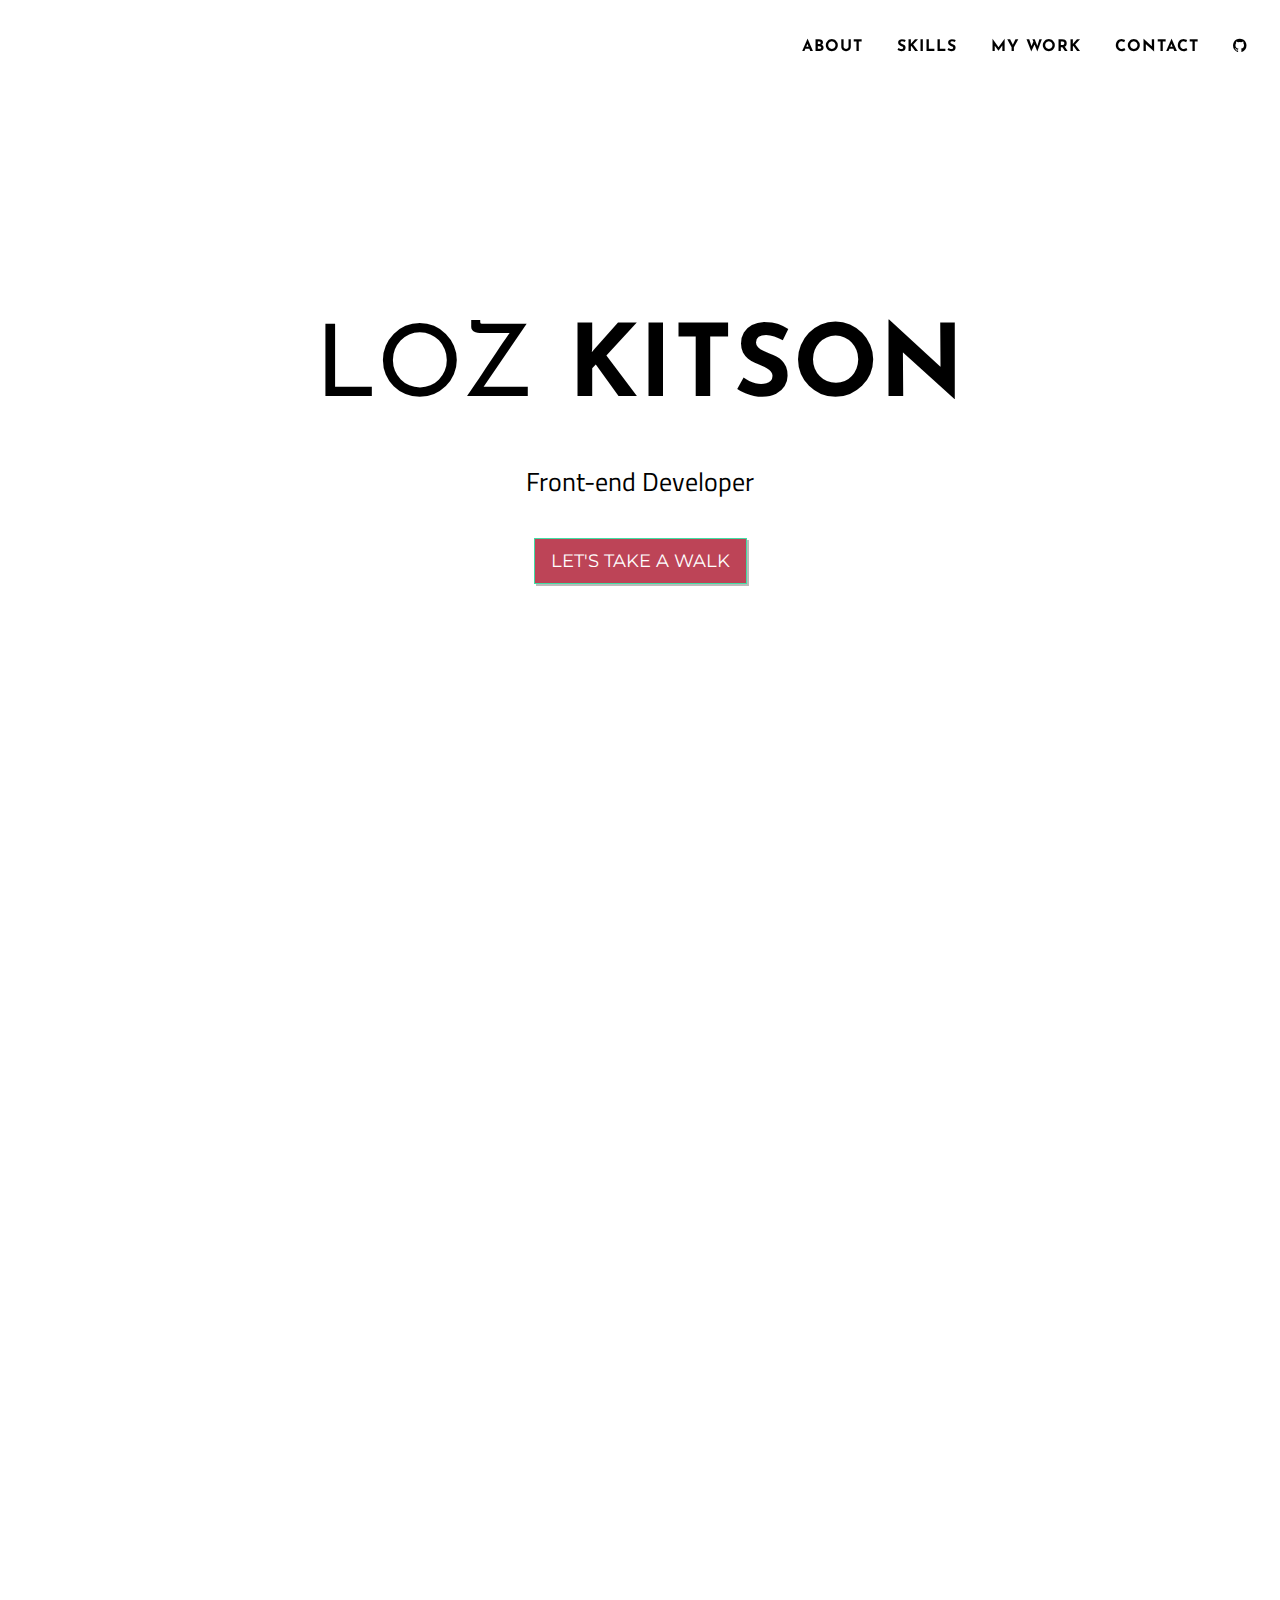
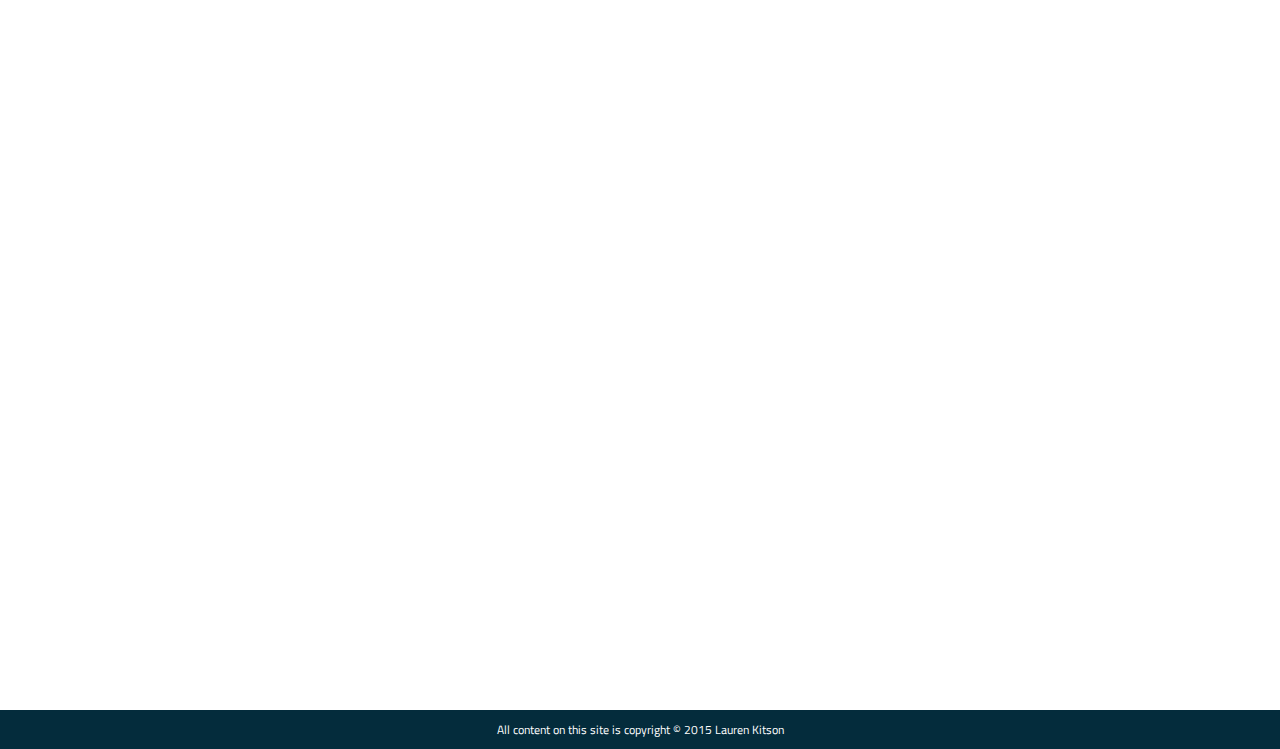
==== index.html @ 2e5b6a03 "Contact form works!" ====
<!DOCTYPE html>
<html lang="en">

<head>

    <meta charset="utf-8">
    <meta http-equiv="X-UA-Compatible" content="IE=edge">
    <meta name="viewport" content="width=device-width, initial-scale=1">
    <meta name="description" content="Hi! I'm Lauren, a Front-end developer proficient in HTML5, CSS3 and Javascript. I would love to hear from you if you looking for a junior developer to help make the web a beautiful, and responsive place.">
    <meta name="author" content="Lauren Kitson">

    <title>Lauren Kitson | Front End Developer</title>

    <!-- Bootstrap Core CSS -->
    <link href="css/bootstrap.min.css" rel="stylesheet">

    <!-- Custom CSS -->
    <link href="css/grayscale.css" rel="stylesheet">
    <link href="css-custom/main.css" rel="stylesheet" type="text/css">

    <!-- Custom Fonts -->
    <link href="font-awesome/css/font-awesome.min.css" rel="stylesheet" type="text/css">
    <link href='https://fonts.googleapis.com/css?family=Titillium+Web:400,400italic,700,300,300italic' rel='stylesheet' type='text/css'>
    <link href="http://fonts.googleapis.com/css?family=Montserrat:400,700" rel="stylesheet" type="text/css">
    <link href='https://fonts.googleapis.com/css?family=Josefin+Sans:400,400italic,700,300' rel='stylesheet' type='text/css'>

    <!-- HTML5 Shim and Respond.js IE8 support of HTML5 elements and media queries -->
    <!-- WARNING: Respond.js doesn't work if you view the page via file:// -->
    <!--[if lt IE 9]>
        <script src="https://oss.maxcdn.com/libs/html5shiv/3.7.0/html5shiv.js"></script>
        <script src="https://oss.maxcdn.com/libs/respond.js/1.4.2/respond.min.js"></script>
    <![endif]-->

</head>

<body id="page-top" data-spy="scroll" data-target=".navbar-fixed-top">
    
    <!-- Navigation -->
    <nav class="navbar navbar-custom navbar-fixed-top" role="navigation">
        <div class="container nav-width">
            <div class="navbar-header">
                <button type="button" class="navbar-toggle" data-toggle="collapse" data-target=".navbar-main-collapse">
                    <i class="fa fa-bars"></i>
                </button>
                
                </a>
            </div>

            <!-- Collect the nav links, forms, and other content for toggling -->
            <div class="collapse navbar-collapse navbar-right navbar-main-collapse">
                <ul class="nav navbar-nav">
                    <!-- Hidden li included to remove active class from about link when scrolled up past about section -->
                    <li class="hidden">
                        <a href="#page-top"></a>
                    </li>
                    <li>
                        <a class= "page-scroll" href="#about">About</a>
                    </li>
                    <li>
                        <a class="page-scroll" href="#skills">Skills</a>
                    </li>
                    <li>
                        <a class="page-scroll" href="#mywork">My Work</a>
                    </li>
                    <li>
                        <a class="page-scroll" href="#contact">Contact</a>
                    </li>
                    <li>
                        <a href="https://github.com/lozh88"><i class="fa fa-github"></i></a>
                    </li>

                </ul>
            </div>
            <!-- /.navbar-collapse -->
        </div>
        <!-- /.container -->
    </nav>

    <!-- Intro Header -->
    <header class="intro">
        <div class="intro-body">
            <div class="bg-1">
                <div class="container">
                    <div class="row">
                        <div class="col-md-8 col-md-offset-2 title">
                            <h2 class="brand-heading"><span class="light">Loz</span> Kitson</h2>
                            <p class="intro-text">Front-end Developer</p>
                            <a href="#about" class="btn btn-default btn-lg page-scroll">Let's take a walk</a>
                            </a>
                        </div>
                    </div>
                </div>
            </div>
          </div>
    </header>

    <!-- About Section -->
    <section  data-sr="wait .1s" id="about" class="container content-section text-center">
        <div class="row">
            <div class="col-lg-8 col-lg-offset-2">
                <h2>I like beautiful things.</h2>
                <p>I am <em>passionate</em> about creativity. Elegant positioning, well-engineered whitespace and inspiring imagery excites me! Coming from an Arts background with a degree in Engineering I love standards and communicating ideas effectively.</p>
                <p>And the Web is such a <em>wonderous</em> place to do it!</p>
                <p>With so many cool people to interact with and the <em>biggest</em> blank canvas I have ever seen, I am ready to splash some style all over it!</p>
            </div>
        </div>
    </section>

    <section data-sr="wait .1s" id="skills" class="container content-section text-center">
        <div class="visuals-section alternate-bg">
            <div class="container">
                <h2>Because I'm not just a pretty interface.</h2>
                <div class="row">
                    <div class="col-md-3 ui">
                       <i class="fa fa-users fa-5x" style="color: #000; padding: 20px; font-size: 8em" ></i>
                        <p>A teamplayer working to smash targets and deliver high quality products</p>
                    </div>
                    <div class="col-md-3 story">
                        <i class="fa fa-heart-o fa-5x" style="color: #000; padding: 20px; font-size: 8em" ></i>
                        <p>A lover of design and creating beautiful UX</p>
                    </div>
                    <div class="col-md-3 frame">
                        <i class="fa fa-code fa-5x" style="color: #000; padding: 20px; font-size: 8em" ></i>
                        <p>A solid foundation built on HTML5, CSS3 and JavaScript</p>
                    </div>
                    <div class="col-md-3 create">
                        <i class="fa fa-rocket fa-5x" style="color: #000; padding: 20px; font-size: 8em" ></i>
                        <p>A whirlwind of creativity that will blow your socks off</p>
                    </div>
                </div>
                <!-- progress bars went here -->
            </div>
        </div>
    </section>
    <!-- Skills Section -->
    <section data-sr="wait .2s" class="content-section text-center">
        <div class="skills-section">
            <div class="container">
                <div class="col-lg-8 col-lg-offset-2">
                    
                    <img class="logo justit" data-sr="wait 1s" src="img/just-it.png" alt="justit logo">
                    <h4 data-sr="wait .25s" class="subcat"><span class="light">[2015] </span>Development Professional Programme, Just IT</h4>
                    <p>To prepare myself for the IT market I started a self-funded course, where I learnt basic skills in multiple languages including HTML5, CSS3, Javascript, Java and .Net Framework.</p></span>
					<p>On this course I was able to learn through a combination of lectures alongside programming to deepening understanding and complete projects.</p>
                    <img class="logo uel" data-sr="wait 1s" src="img/uel.png" alt="uel logo">
                    <h4 class="subcat"><span class="light">[2009-2014]</span> BEng (Hons) Civil Engineering</h4>
                    <p>During this 4-year course at The University of East London, I was taught a wide range of skills by industry experts.</p> 
                    <p>I learnt to use computers for the purpose of data plotting and modelling; this helped develop my computer literacy and improve research methods to identify new practices. </p>
                    <a href="#mywork" class="btn btn-default btn-lg page-scroll">Heard enough?</a>
                </div>
            </div>
        </div>
    </section>

    <!-- visuals showing skills -->
    
    <!-- My Work Section -->
    <section data-sr="wait .1s" id="mywork" class="content-section text-center">
        <div class="skills-section">
            <div class="container">
				<div class="row">
					<div class="col-lg-12">
						<h2>My Work.</h2>
						<p></p>
						<div  data-sr="wait .5s" class="col-md-4 still" id="#">
							<img src="img/weddingProject.png" alt="Wedding project" class="project-img">
							<h4 class="project">Kitson Website</h4>
                            <p><em>Web Design & Development</em></p>
                            <p class="project-info">A website which uses HTML, CSS and JavaScript to tell the story of a couple getting married. It tells it's users how they met, where to buy presents and the directions.</p>
						</div>
					
						<div data-sr="wait 1s" class="col-md-4 still" id="#">
                            <img src="img/aliProject.png" alt="Alistair Sutherland project" class="project-img">
                            <h4 class="project">Ali Sutherland Baritone</h4>
                            <p><em>Web Design & Development</em></p>
                            <p class="project-info">Ali is a baritone who performs in London. He required a website that allowed users to view a gallery of his work, where they could buy tickets to upcoming events and get in touch.</p>
                        </div>

                        <!-- <div class="col-md-4 still" id="#">
                            <img src="img/aliProject.png" alt="Alistair Sutherland project" class="project-img">
                            <h4 class="project">Website name</h4>
                            <p><em>Type of project</em></p>
                            <p class="project-info"></p>
                        </div> -->
					</div>
				</div>
                <!-- <div class="row second-row">
                    <div class="col-lg-12">
                        <div class="col-md-4 still" id="#">
                            <img src="#" alt="#" class="project-img">
                            <h4 class="project">Website name</h4>
                            <p><em>Type of project</em></p>
                            <p class="project-info"></p>
                        </div>
                    
                        <div class="col-md-4 still" id="#">
                            <img src="#" alt="#" class="project-img">
                            <h4 class="project">Website name</h4>
                            <p><em>Type of project</em></p>
                            <p class="project-info"></p>
                        </div>

                        <div class="col-md-4 still" id="#">
                            <img src="#" alt="#" class="project-img">
                            <h4 class="project">Website name</h4>
                            <p><em>Type of project</em></p>
                            <p class="project-info"></p>
                        </div>
                    </div>
                </div> -->
			</div>
        </div>
    </section>
    
    <!-- Contact Section -->
    <section data-sr="wait .1s" id="contact" class="content-section text-center content-block">
        <div class="row contact-block">

            <div class="col-md-12">
                
                    <header id="header" class="info">
                        <h2>Contact.</h2>
                        <p>I would love to hear from you. Get in touch to discuss projects or just say hello!</p>
                    </header>
                    <form name="sentMessage" id="contactForm" target="_blank" id="form1" autocomplete="off" enctype="text/plain" method="post">
                    <div class="clearfix">
                        <div class="col-md-6">
                            <div>
                                <label for="name"></label>
                                <input id="name" name="name" class="form-control" type="text" placeholder="What is your name?" maxlength="255" required tabindex="1">
                            </div>
                            <div>
                                <label for="email"></label>
                                <input id="email" name="email" class="form-control" type="email" placeholder="What is your email?" required maxlength="" tabindex="2">
                            </div>
                            <div>
                                <label for="subject"></label>
                                <select id="subject" name="subject" class="form-control" tabindex="3">
                                    <option value="select"selected>Please select</option>
                                    <option value="Hello">Just saying hello</option>
                                    <option value="Job opportunity">Job opportunity</option>
                                </select>
                            </div>
                        </div>
                        <div class="col-md-6">
                            <div>
                                <label for="message"></label>
                                <textarea id="message" name="message" class="form-control textarea" placeholder="So, what's news?" required data-validation-required-message="Please enter your message" style="resize:none" tabindex="4"></textarea>
                            </div>
                            <div class="button">
                                <div>
                                    <input id="submit" name="submit" class="submit" type="submit" value="Whooosh!" tabindex="5
                                    "></input>
                                </div>
                            </div>
                            
                        </div>
                        <div class="col-md-6">
                        </div>
                    </div>

                </form>
            </div>


           <!--  <div class="col-lg-8 col-lg-offset-2 contact">
                <h2>Contact.</h2>
                <p>I am always happy to hear from new and interesting people. Get in touch to talk projects or just say hello!</p>
                
                <p><a href="mailto:hello@laurenkitson.co.uk">hello@laurenkitson.co.uk</a>
                </p>
                <ul class="list-inline banner-social-buttons">
                    <li>
                        <a href="https://github.com/lozh88" class="btn btn-default btn-lg"><i class="fa fa-github fa-fw"></i> <span class="network-name">Github</span></a>
                    </li>
                    <li>
                        <a href="https://plus.google.com/u/1/108672520859402572985/about/p/pub" class="btn btn-default btn-lg"><i class="fa fa-google-plus fa-fw"></i> <span class="network-name">Google+</span></a>
                    </li>
                </ul>
            </div> -->
        </div>
    </section>

    <!-- Map Section -->
     

    <!-- Footer -->
    <footer class="site-footer" role="contentinfo">
        <div class="container text-center copyright">
            <p>All content on this site is copyright &copy; 2015 Lauren Kitson</p>
        </div>
    </footer>

    <!-- jQuery -->
    <script src="js/jquery.js"></script>

    <!-- Bootstrap Core JavaScript -->
    <script src="js/bootstrap.min.js"></script>

    <!-- Plugin JavaScript -->
    <script src="js/jquery.easing.min.js"></script>

    <!-- Custom Theme JavaScript -->
    <script src="js/grayscale.js"></script>

    <script src="js/jqBootstrapValidation.js"></script>
    <script src="js/contact_me.js"></script>

    <script type="text/javascript">
    $(document).ready(function() {
        $('.project-info').css({'opacity': '0'});
        $('.project-img').on('mouseenter', function() {
            ('project-info').slideToggle({'opacity':'1'});
        })
    });

    </script>

    <script src='script/scrollReveal.js'></script>
    <script>
        window.sr = new scrollReveal();
    </script>
</body>

</html>
---- css/grayscale.css ----
body {
  width: 100%;
  height: 100%;
  font-family: "Lora", "Helvetica Neue", Helvetica, Arial, sans-serif;
  color: white;
  background-color: black;
}
html {
  width: 100%;
  height: 100%;
}
h1,
h2,
h3,
h4,
h5,
h6 {
  margin: 0 0 35px;
  text-transform: uppercase;
  font-family: "Montserrat", "Helvetica Neue", Helvetica, Arial, sans-serif;
  font-weight: 700;
  letter-spacing: 1px;
}
p {
  margin: 0 0 25px;
  font-size: 18px;
  line-height: 1.5;
}
@media (min-width: 768px) {
  p {
    margin: 0 0 35px;
    font-size: 20px;
    line-height: 1.6;
  }
}
a {
  color: #42dca3;
  -webkit-transition: all 0.2s ease-in-out;
  -moz-transition: all 0.2s ease-in-out;
  transition: all 0.2s ease-in-out;
}
a:hover,
a:focus {
  text-decoration: none;
  color: #1d9b6c;
}
.light {
  font-weight: 400;
}
.navbar-custom {
  margin-bottom: 0;
  border-bottom: 1px solid rgba(255, 255, 255, 0.3);
  text-transform: uppercase;
  font-family: "Montserrat", "Helvetica Neue", Helvetica, Arial, sans-serif;
  background-color: black;
}
.navbar-custom .navbar-brand {
  font-weight: 700;
}
.navbar-custom .navbar-brand:focus {
  outline: none;
}
.navbar-custom .navbar-brand .navbar-toggle {
  padding: 4px 6px;
  font-size: 16px;
  color: white;
}
.navbar-custom .navbar-brand .navbar-toggle:focus,
.navbar-custom .navbar-brand .navbar-toggle:active {
  outline: none;
}
.navbar-custom a {
  color: white;
}
.navbar-custom .nav li a {
  -webkit-transition: background 0.3s ease-in-out;
  -moz-transition: background 0.3s ease-in-out;
  transition: background 0.3s ease-in-out;
}
.navbar-custom .nav li a:hover {
  color: rgba(255, 255, 255, 0.8);
  outline: none;
  background-color: transparent;
}
.navbar-custom .nav li a:focus,
.navbar-custom .nav li a:active {
  outline: none;
  background-color: transparent;
}
.navbar-custom .nav li.active {
  outline: none;
}
.navbar-custom .nav li.active a {
  background-color: rgba(255, 255, 255, 0.3);
}
.navbar-custom .nav li.active a:hover {
  color: white;
}
@media (min-width: 768px) {
  .navbar-custom {
    padding: 20px 0;
    border-bottom: none;
    letter-spacing: 1px;
    background: transparent;
    -webkit-transition: background 0.5s ease-in-out, padding 0.5s ease-in-out;
    -moz-transition: background 0.5s ease-in-out, padding 0.5s ease-in-out;
    transition: background 0.5s ease-in-out, padding 0.5s ease-in-out;
  }
  .navbar-custom.top-nav-collapse {
    padding: 0;
    background: black;
    border-bottom: 1px solid rgba(255, 255, 255, 0.3);
  }
}
.intro {
  display: table;
  width: 100%;
  height: auto;
  padding: 100px 0;
  text-align: center;
  color: white;
  background-color: black;
  -webkit-background-size: cover;
  -moz-background-size: cover;
  background-size: cover;
  -o-background-size: cover;
}
.intro .intro-body {
  display: table-cell;
  vertical-align: middle;
}
.intro .intro-body .brand-heading {
  font-size: 40px;
}
.intro .intro-body .intro-text {
  font-size: 18px;
}
@media (min-width: 768px) {
  .intro {
    height: 100%;
    padding: 0;
  }
  .intro .intro-body .brand-heading {
    font-size: 100px;
  }
  .intro .intro-body .intro-text {
    font-size: 26px;
  }
}
.btn-circle {
  width: 70px;
  height: 70px;
  margin-top: 15px;
  padding: 7px 16px;
  border: 2px solid white;
  border-radius: 100% !important;
  font-size: 40px;
  color: white;
  background: transparent;
  -webkit-transition: background 0.3s ease-in-out;
  -moz-transition: background 0.3s ease-in-out;
  transition: background 0.3s ease-in-out;
}
.btn-circle:hover,
.btn-circle:focus {
  outline: none;
  color: white;
  background: rgba(255, 255, 255, 0.1);
}
.btn-circle i.animated {
  -webkit-transition-property: -webkit-transform;
  -webkit-transition-duration: 1s;
  -moz-transition-property: -moz-transform;
  -moz-transition-duration: 1s;
}
.btn-circle:hover i.animated {
  -webkit-animation-name: pulse;
  -moz-animation-name: pulse;
  -webkit-animation-duration: 1.5s;
  -moz-animation-duration: 1.5s;
  -webkit-animation-iteration-count: infinite;
  -moz-animation-iteration-count: infinite;
  -webkit-animation-timing-function: linear;
  -moz-animation-timing-function: linear;
}
@-webkit-keyframes pulse {
  0 {
    -webkit-transform: scale(1);
    transform: scale(1);
  }
  50% {
    -webkit-transform: scale(1.2);
    transform: scale(1.2);
  }
  100% {
    -webkit-transform: scale(1);
    transform: scale(1);
  }
}
@-moz-keyframes pulse {
  0 {
    -moz-transform: scale(1);
    transform: scale(1);
  }
  50% {
    -moz-transform: scale(1.2);
    transform: scale(1.2);
  }
  100% {
    -moz-transform: scale(1);
    transform: scale(1);
  }
}
.content-section {
  padding-top: 100px;
}
.download-section {
  width: 100%;
  padding: 50px 0;
  color: white;
  background-color: black;
  -webkit-background-size: cover;
  -moz-background-size: cover;
  background-size: cover;
  -o-background-size: cover;
}
#map {
  width: 100%;
  height: 200px;
  margin-top: 100px;
}
@media (min-width: 767px) {
  .content-section {
    padding-top: 250px;
  }
  .download-section {
    padding: 100px 0;
  }
  #map {
    height: 400px;
    margin-top: 250px;
  }
}
.btn {
  text-transform: uppercase;
  font-family: "Montserrat", "Helvetica Neue", Helvetica, Arial, sans-serif;
  font-weight: 400;
  -webkit-transition: all 0.3s ease-in-out;
  -moz-transition: all 0.3s ease-in-out;
  transition: all 0.3s ease-in-out;
  border-radius: 0;
}
.btn-default {
  border: 1px solid #42dca3;
  color: #42dca3;
  background-color: transparent;
}
.btn-default:hover,
.btn-default:focus {
  border: 1px solid #42dca3;
  outline: none;
  color: black;
  background-color: #42dca3;
}
ul.banner-social-buttons {
  margin-top: 0;
}
@media (max-width: 1199px) {
  ul.banner-social-buttons {
    margin-top: 15px;
  }
}
@media (max-width: 767px) {
  ul.banner-social-buttons li {
    display: block;
    margin-bottom: 20px;
    padding: 0;
  }
  ul.banner-social-buttons li:last-child {
    margin-bottom: 0;
  }
}
footer {
  padding: 50px 0;
}
footer p {
  margin: 0;
}
::-moz-selection {
  text-shadow: none;
  background: #fcfcfc;
  background: rgba(255, 255, 255, 0.2);
}
::selection {
  text-shadow: none;
  background: #fcfcfc;
  background: rgba(255, 255, 255, 0.2);
}
img::selection {
  background: transparent;
}
img::-moz-selection {
  background: transparent;
}
body {
  webkit-tap-highlight-color: rgba(255, 255, 255, 0.2);
}
---- css-custom/main.css ----
/****** mixins ******/
/****** fonts ******/
/****** color scheme ******/
body {
  background-color: #fff; }
  body p {
    color: #000;
    font-size: 26px;
    font-family: "Titillium Web", sans-serif; }

.intro {
  background-color: #fff;
  background-size: cover; }

/* .title {
    border: 2px solid #000;
    padding-bottom: 20px;
    border-radius: 4px;
} */
.content-section {
  padding-top: 120px; }

.visuals-section {
  padding-top: 20px; }
  .visuals-section p {
    font-size: 10px;
    font-style: italic; }

h1,
h2,
h3,
h4,
h5 {
  color: #000;
  font-family: "Josefin Sans", sans-serif; }

.navbar a {
  color: #000;
  font-family: "Josefin Sans", sans-serif;
  font-size: 16px;
  font-weight: bold;
  margin: 2px; }

.nav-width {
  width: 100%; }

.navbar-custom .nav li.active {
  color: #000; }

.navbar-custom .nav li.active a:hover {
  font-weight: bold;
  color: #000; }

.navbar-custom .nav li a:hover {
  color: #BD4457; }

.navbar.navbar-custom.navbar-fixed-top.top-nav-collapse {
  background-color: #fff; }

.navbar-header {
  background-color: #000; }

h2 {
  font-family: "Josefin Sans", sans-serif; }

.subcat {
  padding-top: 10px;
  font-size: 22px; }

.section {
  background-color: #000; }

.btn-default {
  background-color: #BD4457;
  color: #fff;
  border-radius: none;
  box-shadow: 2px 2px #bbb; }

.btn-default:hover, .btn-default:focus {
  outline: 0 none;
  color: #fff;
  background-color: #FF0051; }

.btn-circle {
  color: #000; }

.btn-circle:hover {
  color: #BD4457; }

.btn {
  transition: all .3s ease-in-out 0s; }

.strap-line {
  text-transform: none;
  margin-bottom: none; }

.intro-text {
  color: #000; }

.second-row {
  margin-top: 10px; }

.content-section p {
  font-size: 20px; }

.still > p {
  padding-top: 5px; }

.project {
  margin: 25px auto 10px auto; }

.still p {
  font-size: 16px; }

#progress {
  font-family: sans-serif; }
  #progress span {
    color: #000; }

.progress-bar {
  border: 3px solid #000;
  height: 30px;
  width: 350px;
  border-radius: 15px;
  margin: 20px auto;
  overflow: hidden;
  background-color: #eee; }

#progress-1,
#progress-2,
#progress-3,
#progress-4,
#progress-5,
#progress-6,
#progress-7,
#progress-8,
#progress-9 {
  text-align: left;
  padding: 3px 20px;
  background: #93B4AD;
  font-weight: bold; }

.form-left {
  float: right; }

#contact {
  background: #042c3c;
  color: #000;
  padding: 20px; }
  #contact li {
    list-style-type: none; }
  #contact h2,
  #contact p {
    color: #fff; }

.field {
  height: 40px;
  width: 95%;
  margin: 10px;
  padding: 10px;
  border: none;
  margin: 10px 0; }
  .field [placeholder] {
    font-style: italic; }

textarea {
  width: 100%;
  min-height: 142px; }

.submit {
  background-color: #BD4457;
  border: none;
  height: 40px;
  width: 100px;
  float: right;
  margin: 20px 0;
  font-family: "Josefin Sans", sans-serif;
  text-transform: uppercase;
  font-weight: bold;
  color: #fff; }
  .submit:hover {
    background-color: #FF0051;
    transition: background-color .4s ease-in-out .2s; }

.copyright p {
  font-size: 12px;
  color: #fff; }

.logo {
  width: 100px;
  opacity: .8;
  margin-bottom: 15px; }

footer {
  padding: 10px; }

.site-footer {
  background-color: #042c3c;
  color: #fff;
  margin: auto auto; }

.form-control {
  border-radius: 0; }

#message div {
  padding: 0; }

/*# sourceMappingURL=main.css.map */
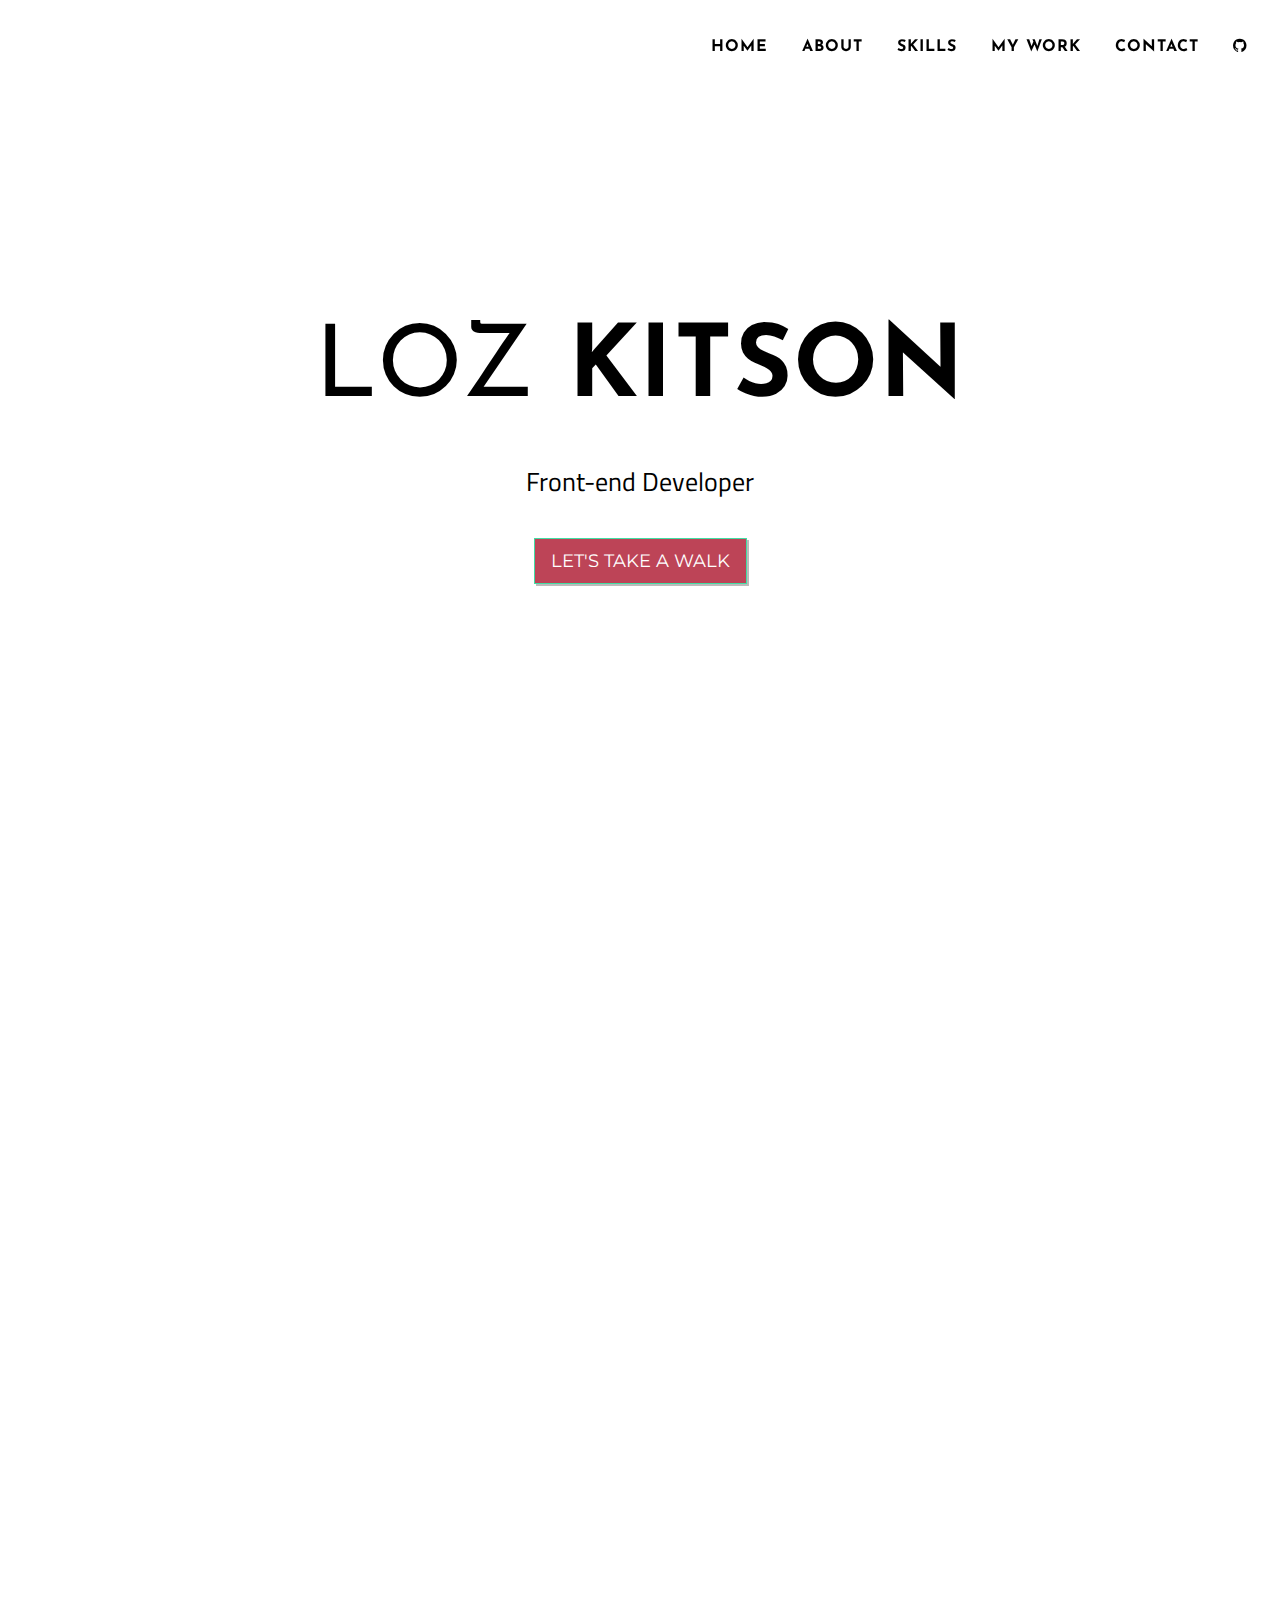
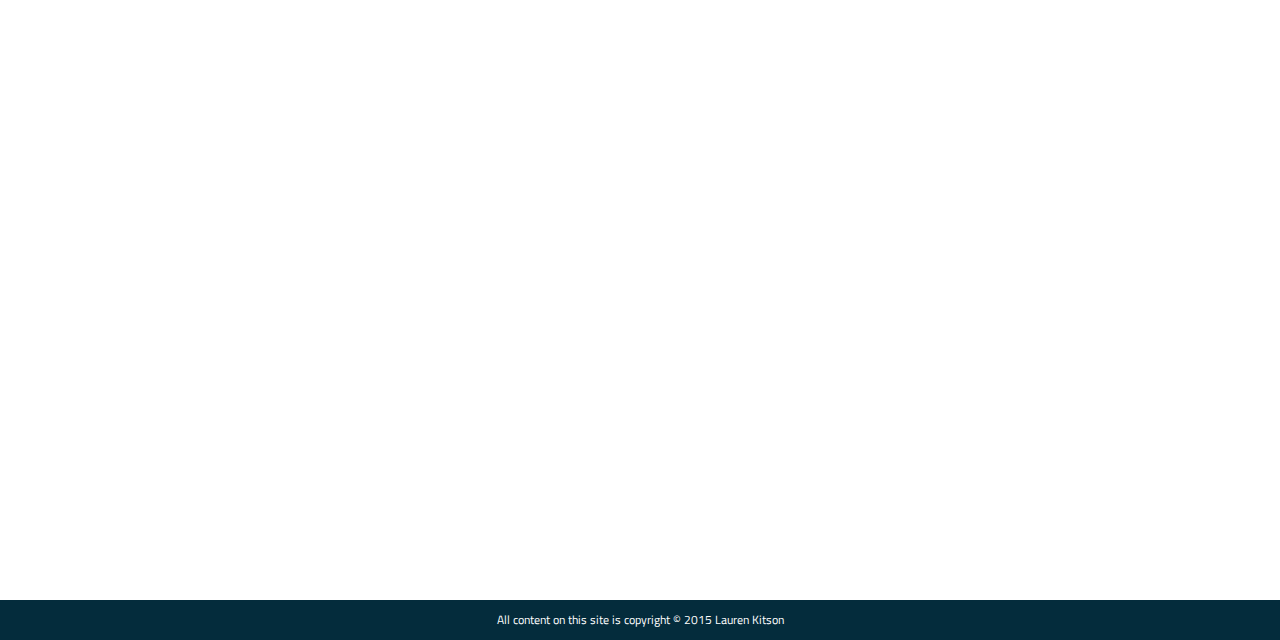
==== commit 6a633144: "added project folders" ====
--- a/index.html
+++ b/index.html
@@ -54,6 +54,9 @@
                         <a href="#page-top"></a>
                     </li>
                     <li>
+                        <a class="page-scroll" href="#">Home</a>
+                    </li>
+                    <li>
                         <a class= "page-scroll" href="#about">About</a>
                     </li>
                     <li>
@@ -112,20 +115,20 @@
                 <h2>Because I'm not just a pretty interface.</h2>
                 <div class="row">
                     <div class="col-md-3 ui">
-                       <i class="fa fa-users fa-5x" style="color: #000; padding: 20px; font-size: 8em" ></i>
-                        <p>A teamplayer working to smash targets and deliver high quality products</p>
+                       <i class="fa fa-users" style="color: #000; padding: 20px; font-size: 8em" ></i>
+                        <p>A teamplayer working to deliver high quality products</p>
                     </div>
                     <div class="col-md-3 story">
-                        <i class="fa fa-heart-o fa-5x" style="color: #000; padding: 20px; font-size: 8em" ></i>
-                        <p>A lover of design and creating beautiful UX</p>
+                        <i class="fa fa-heart-o" style="color: #000; padding: 20px; font-size: 8em" ></i>
+                        <p>A passion for cool design and creating beautiful UX</p>
                     </div>
                     <div class="col-md-3 frame">
-                        <i class="fa fa-code fa-5x" style="color: #000; padding: 20px; font-size: 8em" ></i>
+                        <i class="fa fa-code" style="color: #000; padding: 20px; font-size: 8em" ></i>
                         <p>A solid foundation built on HTML5, CSS3 and JavaScript</p>
                     </div>
                     <div class="col-md-3 create">
-                        <i class="fa fa-rocket fa-5x" style="color: #000; padding: 20px; font-size: 8em" ></i>
-                        <p>A whirlwind of creativity that will blow your socks off</p>
+                        <i class="fa fa-rocket" style="color: #000; padding: 20px; font-size: 8em" ></i>
+                        <p>A creative and enthusiastic nature eager to learn more</p>
                     </div>
                 </div>
                 <!-- progress bars went here -->
@@ -137,16 +140,19 @@
         <div class="skills-section">
             <div class="container">
                 <div class="col-lg-8 col-lg-offset-2">
-                    
-                    <img class="logo justit" data-sr="wait 1s" src="img/just-it.png" alt="justit logo">
-                    <h4 data-sr="wait .25s" class="subcat"><span class="light">[2015] </span>Development Professional Programme, Just IT</h4>
-                    <p>To prepare myself for the IT market I started a self-funded course, where I learnt basic skills in multiple languages including HTML5, CSS3, Javascript, Java and .Net Framework.</p></span>
-					<p>On this course I was able to learn through a combination of lectures alongside programming to deepening understanding and complete projects.</p>
-                    <img class="logo uel" data-sr="wait 1s" src="img/uel.png" alt="uel logo">
-                    <h4 class="subcat"><span class="light">[2009-2014]</span> BEng (Hons) Civil Engineering</h4>
-                    <p>During this 4-year course at The University of East London, I was taught a wide range of skills by industry experts.</p> 
-                    <p>I learnt to use computers for the purpose of data plotting and modelling; this helped develop my computer literacy and improve research methods to identify new practices. </p>
-                    <a href="#mywork" class="btn btn-default btn-lg page-scroll">Heard enough?</a>
+                    <div style="margin-bottom: 100px;">
+                        <img class="logo justit" data-sr="wait 1s" src="img/just-it.png" alt="justit logo">
+                        <h4 data-sr="" class="subcat"><span class="light">[2015] </span>Development Professional Programme, Just IT</h4>
+                        <p>To prepare myself for the IT market I started a self-funded course, where I learnt basic skills in multiple languages including HTML5, CSS3, Javascript, Java and .Net Framework.</p></span>
+    					<p>On this course I was able to learn through a combination of lectures alongside programming to deepening understanding and complete projects.</p>
+                    </div>
+                    <div>
+                        <img class="logo uel" data-sr="wait 1s" src="img/uel.png" alt="uel logo">
+                        <h4 class="subcat"><span class="light">[2009-2014]</span> BEng (Hons) Civil Engineering</h4>
+                        <p>During this 4-year course at The University of East London, I was taught a wide range of skills by industry experts.</p> 
+                        <p>I learnt to use computers for the purpose of data plotting and modelling; this helped develop my computer literacy and improve research methods to identify new practices. </p>
+                        <a href="#mywork" class="btn btn-default btn-lg page-scroll">Heard enough?</a>
+                    </div>
                 </div>
             </div>
         </div>
@@ -162,26 +168,26 @@
 					<div class="col-lg-12">
 						<h2>My Work.</h2>
 						<p></p>
-						<div  data-sr="wait .5s" class="col-md-4 still" id="#">
+						<div  data-sr="wait .5s" class="col-md-4 still wedding" id="#">
 							<img src="img/weddingProject.png" alt="Wedding project" class="project-img">
-							<h4 class="project">Kitson Website</h4>
+							<h4 class="project"><a href="projects/wedding/index.html">Kitson Website</a></h4>
                             <p><em>Web Design & Development</em></p>
-                            <p class="project-info">A website which uses HTML, CSS and JavaScript to tell the story of a couple getting married. It tells it's users how they met, where to buy presents and the directions.</p>
+                            <p class="project-info">A website which uses <strong>HTML</strong>, <strong>CSS</strong> and <strong>JavaScript</strong> to tell the story of a couple getting married. It tells it's users how they met, where to buy presents and the directions.</p>
 						</div>
 					
-						<div data-sr="wait 1s" class="col-md-4 still" id="#">
+						<div data-sr="wait .7s" class="col-md-4 still" id="#">
                             <img src="img/aliProject.png" alt="Alistair Sutherland project" class="project-img">
-                            <h4 class="project">Ali Sutherland Baritone</h4>
+                            <h4 class="project"><a href="projects/ali/index.html">Ali Sutherland Baritone</a></h4>
                             <p><em>Web Design & Development</em></p>
-                            <p class="project-info">Ali is a baritone who performs in London. He required a website that allowed users to view a gallery of his work, where they could buy tickets to upcoming events and get in touch.</p>
-                        </div>
-
-                        <!-- <div class="col-md-4 still" id="#">
-                            <img src="img/aliProject.png" alt="Alistair Sutherland project" class="project-img">
-                            <h4 class="project">Website name</h4>
-                            <p><em>Type of project</em></p>
-                            <p class="project-info"></p>
-                        </div> -->
+                            <p class="project-info">Ali is a baritone who performs in London. This responsive website uses <strong>jQuery</strong> code to show performance names in the gallery of his work, links to where you can buy tickets to upcoming events and contact information to get in touch.</p>
+                        </div>
+
+                        <div data-sr="wait .9s" class="col-md-4 still" id="#">
+                            <img src="img/gubbinsProject.png" alt="Gubbins of Construction project" class="project-img">
+                            <h4 class="project"><a href="projects/gubbins/index.html">Gubbins of Construction</a></h4>
+                            <p><em>Web Design & Development</em></p>
+                            <p class="project-info">This microsite uses lots of <strong>jQuery</strong> to allow users to learn structural elements through an interactive diagram and share it with other users</p>
+                        </div>
 					</div>
 				</div>
                 <!-- <div class="row second-row">
@@ -306,20 +312,14 @@
     <script src="js/jqBootstrapValidation.js"></script>
     <script src="js/contact_me.js"></script>
 
-    <script type="text/javascript">
-    $(document).ready(function() {
-        $('.project-info').css({'opacity': '0'});
-        $('.project-img').on('mouseenter', function() {
-            ('project-info').slideToggle({'opacity':'1'});
-        })
-    });
-
-    </script>
+    <script type="text/javascript" src="script/script.js"></script>
 
     <script src='script/scrollReveal.js'></script>
     <script>
         window.sr = new scrollReveal();
     </script>
+
+    <script>document.write('<script src="http://' + (location.host || 'localhost').split(':')[0] + ':35729/livereload.js?snipver=1"></' + 'script>')</script>
 </body>
 
 </html>
--- a/css-custom/main.css
+++ b/css-custom/main.css
@@ -47,6 +47,9 @@
 .navbar-custom .nav li.active {
   color: #000; }
 
+.navbar-toggle {
+  background-color: #000; }
+
 .navbar-custom .nav li.active a:hover {
   font-weight: bold;
   color: #000; }
@@ -58,7 +61,7 @@
   background-color: #fff; }
 
 .navbar-header {
-  background-color: #000; }
+  background-color: #fff; }
 
 h2 {
   font-family: "Josefin Sans", sans-serif; }
@@ -126,7 +129,7 @@
   overflow: hidden;
   background-color: #eee; }
 
-#progress-1,
+/* #progress-1,
 #progress-2,
 #progress-3,
 #progress-4,
@@ -135,11 +138,8 @@
 #progress-7,
 #progress-8,
 #progress-9 {
-  text-align: left;
-  padding: 3px 20px;
-  background: #93B4AD;
-  font-weight: bold; }
-
+    @include progressbar;
+} */
 .form-left {
   float: right; }
 
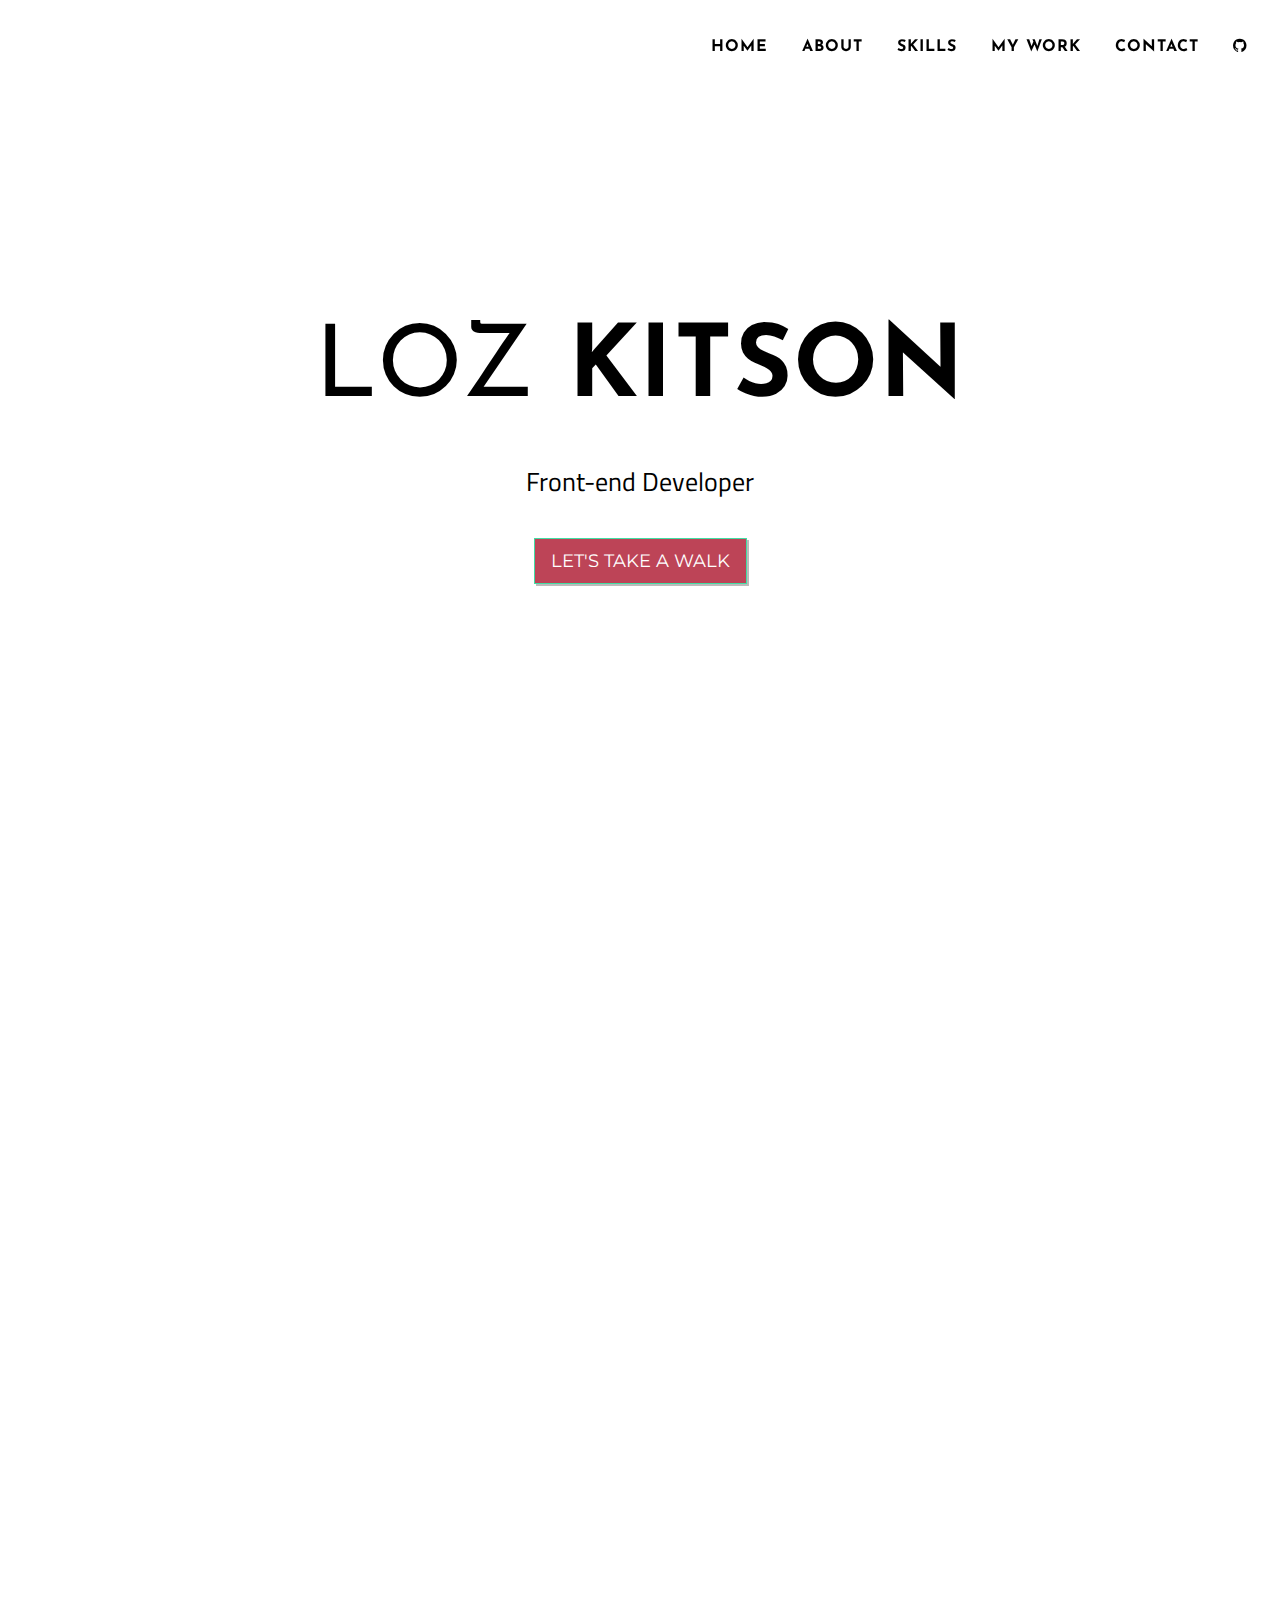
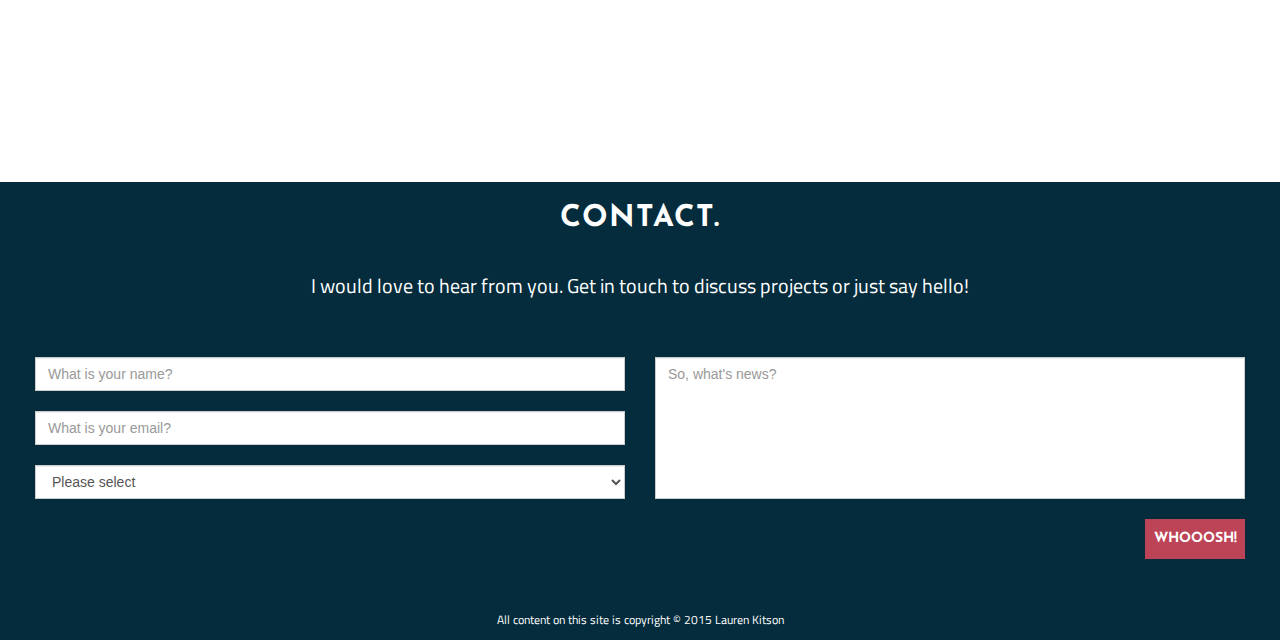
==== commit 49b12e3b: "Added files to portfolio" ====
--- a/index.html
+++ b/index.html
@@ -219,7 +219,7 @@
     </section>
     
     <!-- Contact Section -->
-    <section data-sr="wait .1s" id="contact" class="content-section text-center content-block">
+    <section id="contact" class="content-section text-center content-block">
         <div class="row contact-block">
 
             <div class="col-md-12">
--- a/css-custom/main.css
+++ b/css-custom/main.css
@@ -47,9 +47,6 @@
 .navbar-custom .nav li.active {
   color: #000; }
 
-.navbar-toggle {
-  background-color: #000; }
-
 .navbar-custom .nav li.active a:hover {
   font-weight: bold;
   color: #000; }
@@ -61,7 +58,7 @@
   background-color: #fff; }
 
 .navbar-header {
-  background-color: #fff; }
+  background-color: #000; }
 
 h2 {
   font-family: "Josefin Sans", sans-serif; }
@@ -129,7 +126,7 @@
   overflow: hidden;
   background-color: #eee; }
 
-/* #progress-1,
+#progress-1,
 #progress-2,
 #progress-3,
 #progress-4,
@@ -138,8 +135,11 @@
 #progress-7,
 #progress-8,
 #progress-9 {
-    @include progressbar;
-} */
+  text-align: left;
+  padding: 3px 20px;
+  background: #93B4AD;
+  font-weight: bold; }
+
 .form-left {
   float: right; }
 
@@ -205,4 +205,10 @@
 #message div {
   padding: 0; }
 
+/* @media screen and (max-width: 500px) {
+    .intro .intro-body .brand-heading {
+    font-size: 80px;
+    }
+} */
+
 /*# sourceMappingURL=main.css.map */
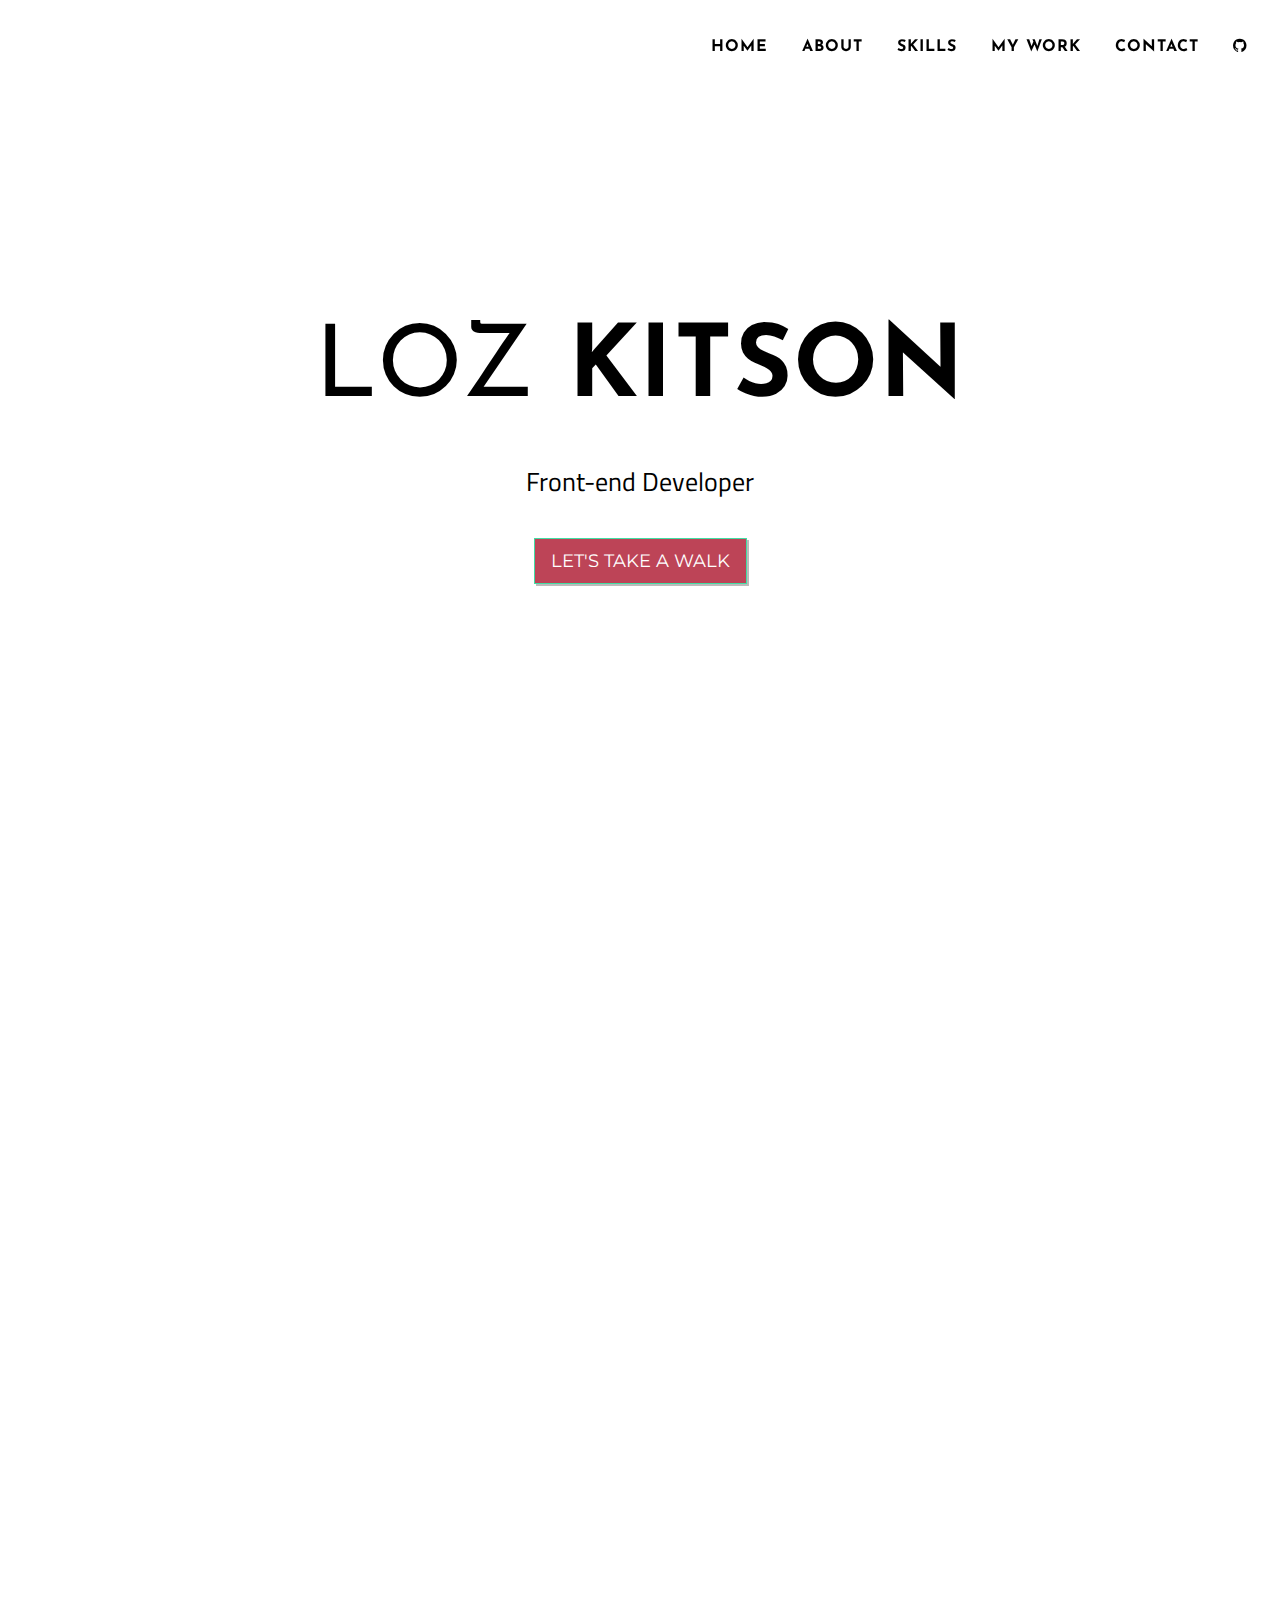
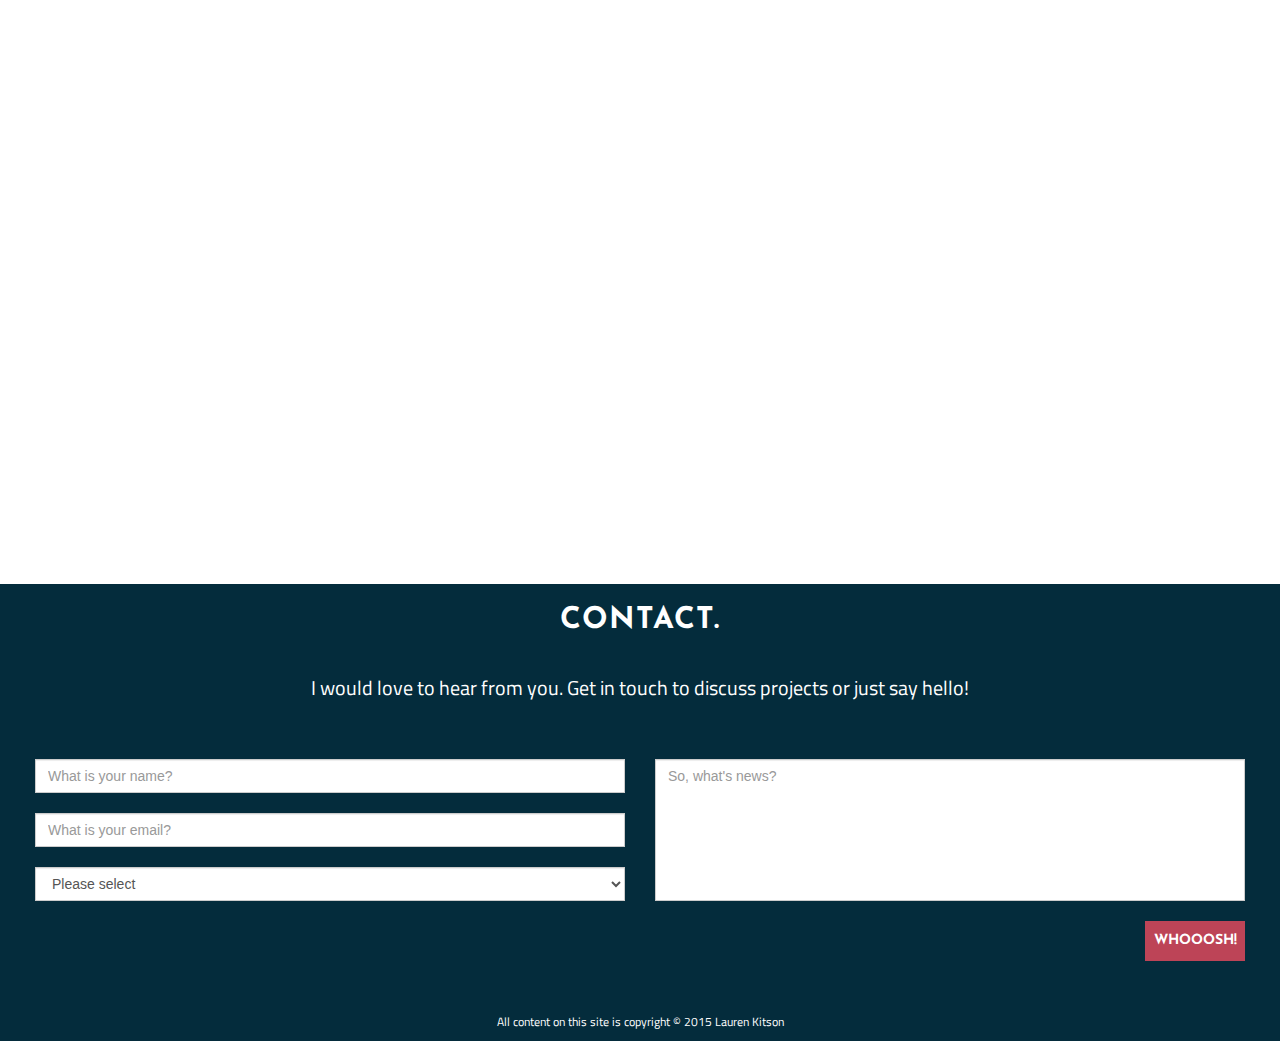
==== commit 907676b4: "Added content to 'my work'" ====
--- a/index.html
+++ b/index.html
@@ -147,10 +147,17 @@
     					<p>On this course I was able to learn through a combination of lectures alongside programming to deepening understanding and complete projects.</p>
                     </div>
                     <div>
+                    	<img class="logo" data-sr="wait 1s" src="" alt="codecademy logo">
+                    	<h4 class="subcat"><span class="light">[2014-2015]</span>Codecademy</h4>
+                    	<p>My curiousity got the better of me as I delved into learning HTML5, CSS, PHP, JavaScript and Phython. This is where I found my calling. Tapping away day and night a wash of satisfaction came over me - <em>'I'm a coder!'</em>.</p>
+                    	<p>After this I decided I would dedicate my career to making web users happy though stunning structure, sassy styling and breathtaking behaviour.</p>
+                    </div>
+                    <div>
                         <img class="logo uel" data-sr="wait 1s" src="img/uel.png" alt="uel logo">
                         <h4 class="subcat"><span class="light">[2009-2014]</span> BEng (Hons) Civil Engineering</h4>
-                        <p>During this 4-year course at The University of East London, I was taught a wide range of skills by industry experts.</p> 
-                        <p>I learnt to use computers for the purpose of data plotting and modelling; this helped develop my computer literacy and improve research methods to identify new practices. </p>
+                        <p>During this 4-year course at The University of East London, I rubbed shoulders a wide range of skills by industry experts.</p> 
+                        <p>Learning data plotting and modelling for the purpose of statistical analysis I developed computer literacy and improved research methods to identify new practices.</p>
+                        <p>This is also where I fell in love with standards - HS, BS, Eurocodes... don't get me started.</p>
                         <a href="#mywork" class="btn btn-default btn-lg page-scroll">Heard enough?</a>
                     </div>
                 </div>
@@ -318,8 +325,6 @@
     <script>
         window.sr = new scrollReveal();
     </script>
-
-    <script>document.write('<script src="http://' + (location.host || 'localhost').split(':')[0] + ':35729/livereload.js?snipver=1"></' + 'script>')</script>
 </body>
 
 </html>
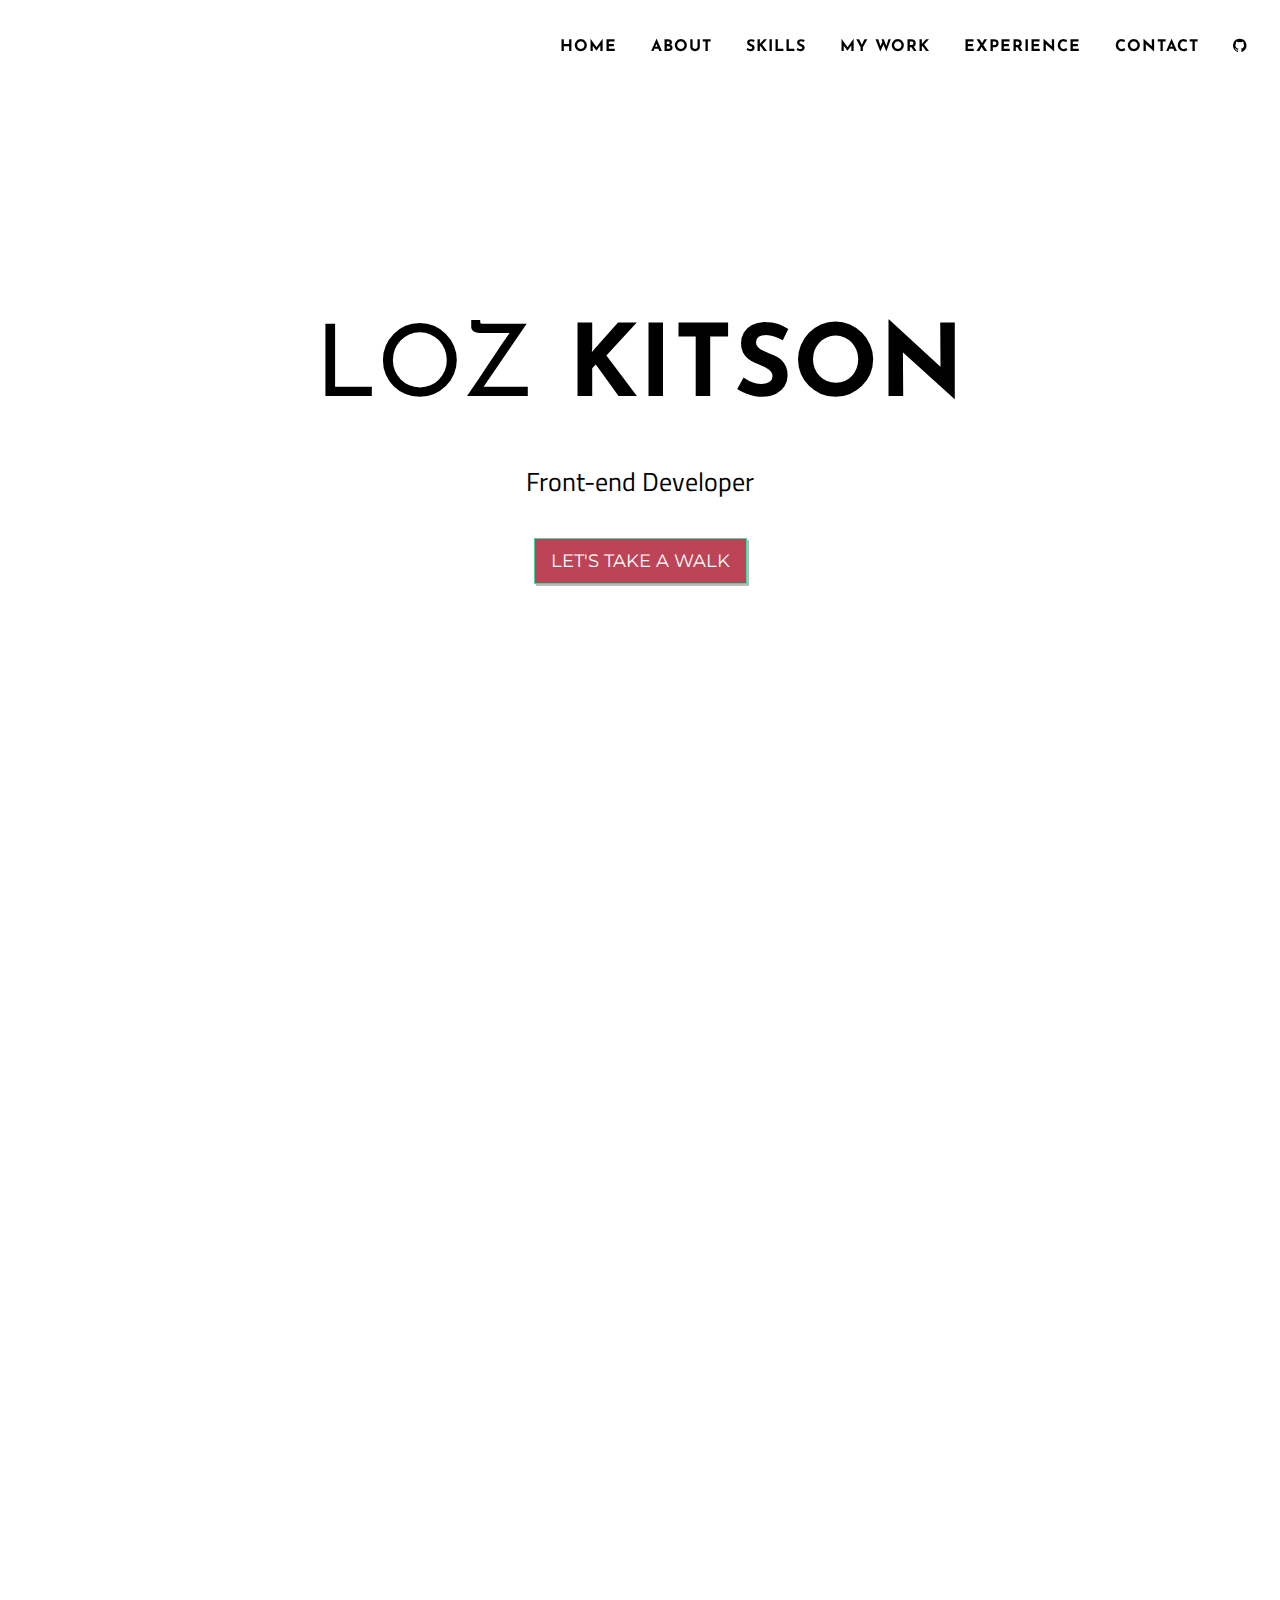
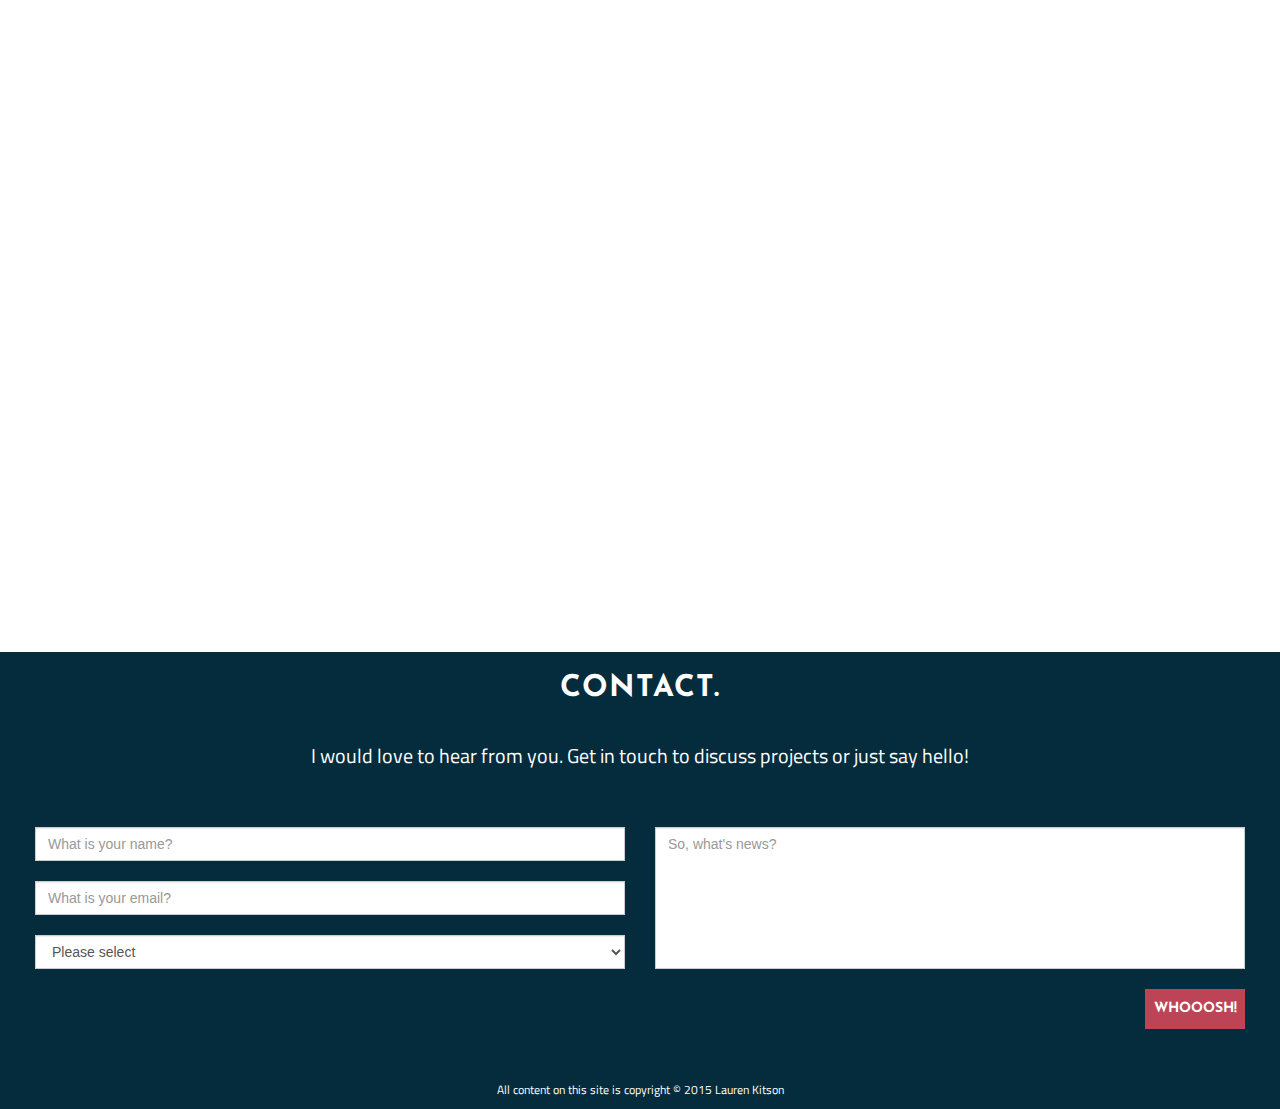
==== commit 71a1498e: "Added 'experience' link" ====
--- a/index.html
+++ b/index.html
@@ -66,6 +66,9 @@
                         <a class="page-scroll" href="#mywork">My Work</a>
                     </li>
                     <li>
+                    	<a class="page_scroll"  href="#experience">Experience</a>
+                    </li>
+                    <li>
                         <a class="page-scroll" href="#contact">Contact</a>
                     </li>
                     <li>
@@ -136,9 +139,10 @@
         </div>
     </section>
     <!-- Skills Section -->
-    <section data-sr="wait .2s" class="content-section text-center">
+    <section data-sr="wait .2s" id="experience" class="content-section text-center">
         <div class="skills-section">
             <div class="container">
+            	<h2>Experience.</h2>
                 <div class="col-lg-8 col-lg-offset-2">
                     <div style="margin-bottom: 100px;">
                         <img class="logo justit" data-sr="wait 1s" src="img/just-it.png" alt="justit logo">
@@ -148,8 +152,8 @@
                     </div>
                     <div>
                     	<img class="logo" data-sr="wait 1s" src="" alt="codecademy logo">
-                    	<h4 class="subcat"><span class="light">[2014-2015]</span>Codecademy</h4>
-                    	<p>My curiousity got the better of me as I delved into learning HTML5, CSS, PHP, JavaScript and Phython. This is where I found my calling. Tapping away day and night a wash of satisfaction came over me - <em>'I'm a coder!'</em>.</p>
+                    	<h4 class="subcat"><span class="light">[2014-2015]</span>Code School</h4>
+                    	<p>My curiousity got the better of me as I made it my mission to learn everything from HTML5, CSS3 and JavaScript. This is where I found my calling. Tapping away day and night a wash of satisfaction came over me - <em>'I'm a coder!'</em>.</p>
                     	<p>After this I decided I would dedicate my career to making web users happy though stunning structure, sassy styling and breathtaking behaviour.</p>
                     </div>
                     <div>
@@ -192,7 +196,7 @@
                         <div data-sr="wait .9s" class="col-md-4 still" id="#">
                             <img src="img/gubbinsProject.png" alt="Gubbins of Construction project" class="project-img">
                             <h4 class="project"><a href="projects/gubbins/index.html">Gubbins of Construction</a></h4>
-                            <p><em>Web Design & Development</em></p>
+                            <p><em>Application of jQuery</em></p>
                             <p class="project-info">This microsite uses lots of <strong>jQuery</strong> to allow users to learn structural elements through an interactive diagram and share it with other users</p>
                         </div>
 					</div>
